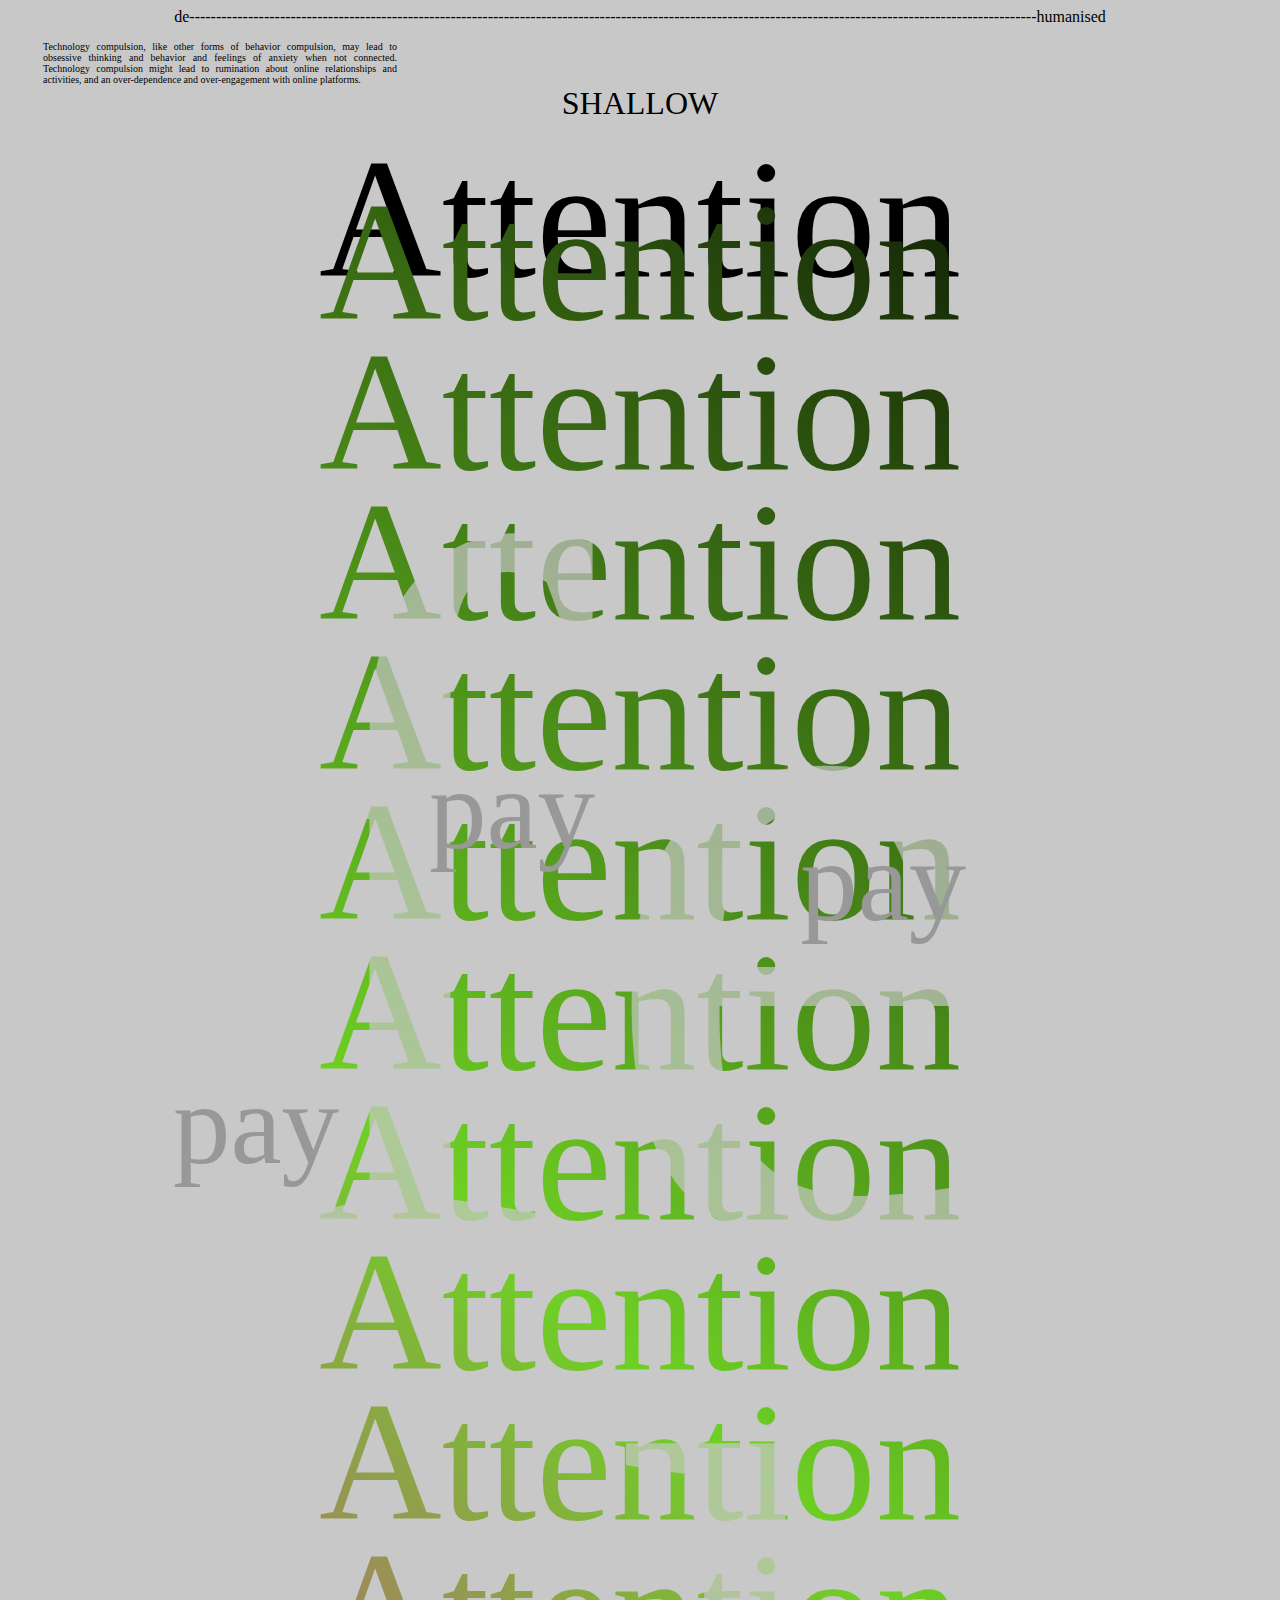
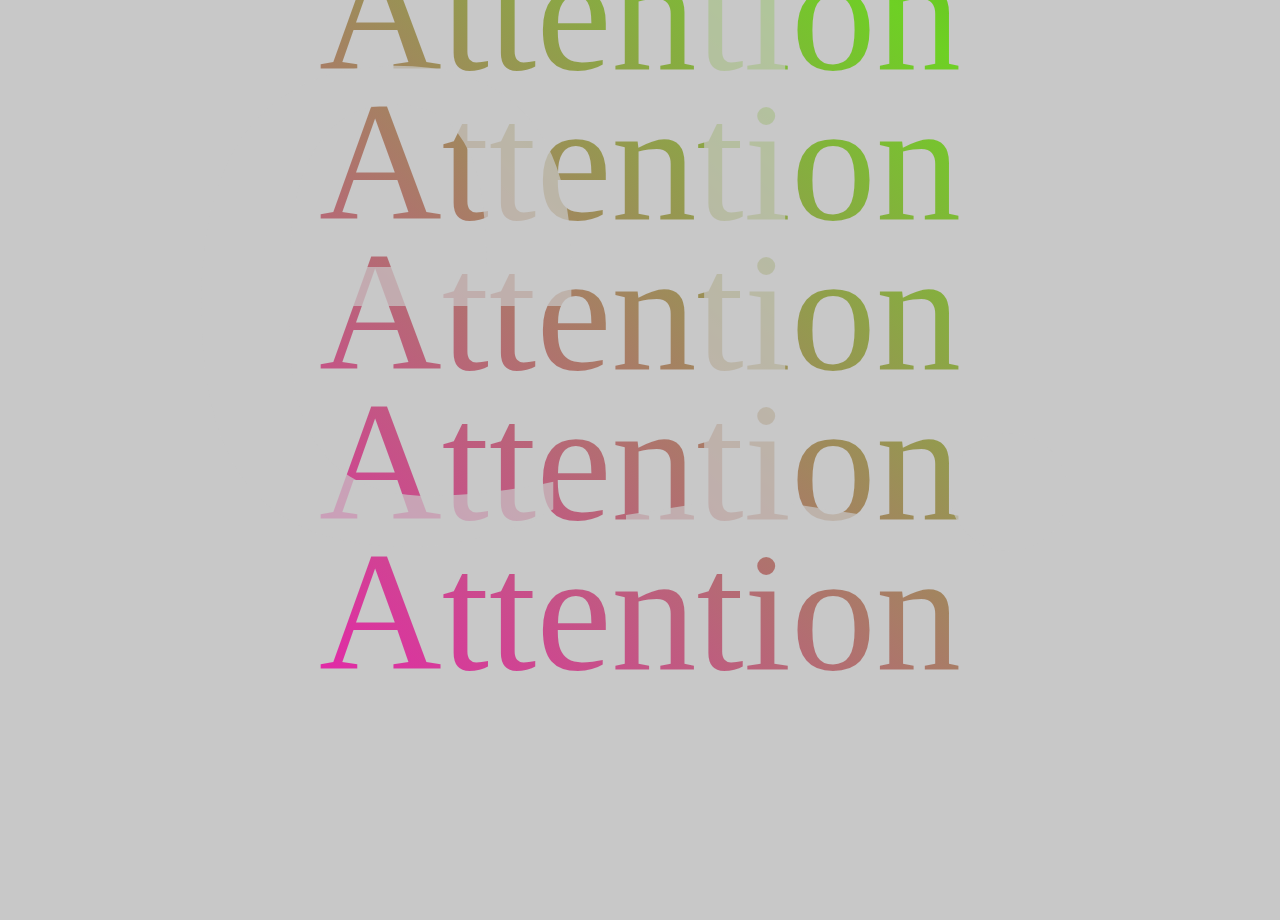
==== typo-poster/index.html @ d9b92c53 "rename index and stylesheets" ====
<html>
    <head>
        <link rel="stylesheet" href="style.css">
        <script src="shuffle.js"></script>
    </head>
    <body>
        <div class="banner"> de---------------------------------------------------------------------------------------------------------------------------------------------------------------humanised
        </div>
        <div class="p1">
            Technology compulsion, like other forms of behavior compulsion, may lead to obsessive thinking and behavior and feelings of anxiety when not connected. Technology compulsion might lead to rumination about online relationships and activities, and an over-dependence and over-engagement with online platforms.
        </div>
       
        <div class="shallow">
            SHALLOW
        </div>
        <div class="top">
            <div class="attention">
                Attention
               </div>
        </div>
<div class="main">
    <div class="headline random a">Attention
        Attention
        Attention
        Attention
        Attention
        Attention
        Attention
        Attention
        Attention
        Attention
        Attention
        Attention
        Attention
        Attention</div>
</div>

       <div class="feel">
        fe
        el.
       </div>

       <div class="pay random a">
        pay
       </div>
        
       <div class="payone random a">
        pay
       </div>

       <div class="paytwo random b">
        pay
       </div>
       
       <div class="paythree random c">
        pay
       </div>

       <div class="payfour random b">
        pay
       </div>

       <div class="payfive random a">
        pay
       </div>

       <div class="paysix random b">
        pay
       </div>



    </body>
</html>
---- typo-poster/style.css ----
@font-face {
    font-family:'widy';
    src:url('widybold.woff');
}
@font-face {
    font-family: 'pixelgothic';
    src: url('pixelgothic.woff');
}

@font-face {
    font-family: 'apparel';
    src: url('apparel.woff');
}

body {
    background-color: rgb(200, 200, 200);
}

div.banner{
    font-family:'widy';
    margin-left: auto;
    margin-right: auto;
    text-align: center;
    width: 100%;
}

div.p1{
    font-family: 'widy';
    margin-top: 15px;
    font-size: 10px;
    width: 28%;
    text-align: justify;
    margin-left: 35px;
}

div.shallow{
    font-family: 'widy';
    width: 50%;
    font-size: 32px;
    margin-left: auto;
    margin-right: auto;
    text-align: center;
}

div.top{
    display: flex;
    flex-wrap: wrap;
}

div.attention{
    font-family: 'pixelgothic';
    font-size: 170px;
    margin-left: auto;
    margin-right: auto;
    text-align: center;

}

div.main{
    display: flex;
    flex-wrap: wrap;
}

div.headline{
    margin-top: -130px;
    font-family: 'pixelgothic';
    font-size: 170px;
    margin-left: auto;
    margin-right: auto;
    text-align: center;
    line-height: 150px;
}

div.headline.a {
    background-clip:text;
    color: transparent;
    background-image: linear-gradient(43deg, #ff00c8 0%, #6ed024 46%, #000000 100%);

}

div.headline.b {
    background-clip:text;
    color: transparent;
    background-image: linear-gradient(43deg, #0022ff 0%, #ddff00 46%, #176a00 100%);

}

div.headline.c {
    background-clip:text;
    color: transparent;
    background-image: linear-gradient(43deg, #ff6a00 0%, #ddff00 46%, #e104c7 100%);

}





div.feel{
font-family:'apparel';
font-size: 1000px;
position: absolute;
top: 50%;
width: 100%;
text-align: center;
opacity:70%;
color: rgb(200, 200, 200);
line-height: 900px;
}

div.pay{
font-size: 115px;
position: absolute;
top: 75%;
right: 30%;
width: 100%;
text-align: center;
color: rgb(153, 152, 152);
line-height: 900px;
}

div.pay.a{
opacity: 100%;
}

div.pay.b{
opacity: 0%;
}

div.pay.c{
opacity: 0%;
}

div.payone{
    font-size: 115px;
    position: absolute;
    top: 40%;
    right: 10%;
    width: 100%;
    text-align: center;
    color: rgb(153, 152, 152);
    line-height: 900px;
}

div.payone.a{
    opacity: 100%;
    }
    
    div.payone.b{
    opacity: 0%;
    }
    
    div.payone.c{
    opacity: 0%;
    }


div.paytwo{
    font-size: 115px;
    position: absolute;
    top: 150%;
    right: 0%;
    left: 30%;
    width: 100%;
    text-align: center;
    color: rgb(153, 152, 152);
    line-height: 900px;

}

div.paytwo.a{
    opacity: 100%;
    }
    
    div.paytwo.b{
    opacity: 0%;
    }
    
    div.paytwo.c{
    opacity: 0%;
    }

    div.paythree{
        font-size: 115px;
        position: absolute;
        top: 1%;
        right: 0%;
        left: 35%;
        width: 100%;
        text-align: center;
        color: rgb(153, 152, 152);
        line-height: 900px;
    
    }

    div.paythree.a{
        opacity: 100%;
        }
        
        div.paythree.b{
        opacity: 0%;
        }
        
        div.paythree.c{
        opacity: 0%;
        }

        div.payfour{
            font-size: 115px;
            position: absolute;
            top: 36%;
            right: 0%;
            left: -15%;
            width: 100%;
            text-align: center;
            color: rgb(153, 152, 152);
            line-height: 900px;
        
        }
        div.payfour.a{
            opacity: 100%;
            }
            
            div.payfour.b{
            opacity: 0%;
            }
            
            div.payfour.c{
            opacity: 0%;
            }

            div.payfive{
                font-size: 115px;
                position: absolute;
                top: 48%;
                right: 0%;
                left: 19%;
                width: 100%;
                text-align: center;
                color: rgb(153, 152, 152);
                line-height: 900px;
            }

            div.payfive.a{
                opacity: 100%;
                }
                
                div.payfive.b{
                opacity: 0%;
                }
                
                div.payfive.c{
                opacity: 0%;
                }

                div.paysix{
                    font-size: 115px;
                    position: absolute;
                    top: 180%;
                    right: 0%;
                    left: -15%;
                    width: 100%;
                    text-align: center;
                    color: rgb(153, 152, 152);
                    line-height: 900px;
                }

                div.paysix.a{
                    opacity: 100%;
                    }
                    
                    div.paysix.b{
                    opacity: 0%;
                    }
                    
                    div.paysix.c{
                    opacity: 0%;
                    }
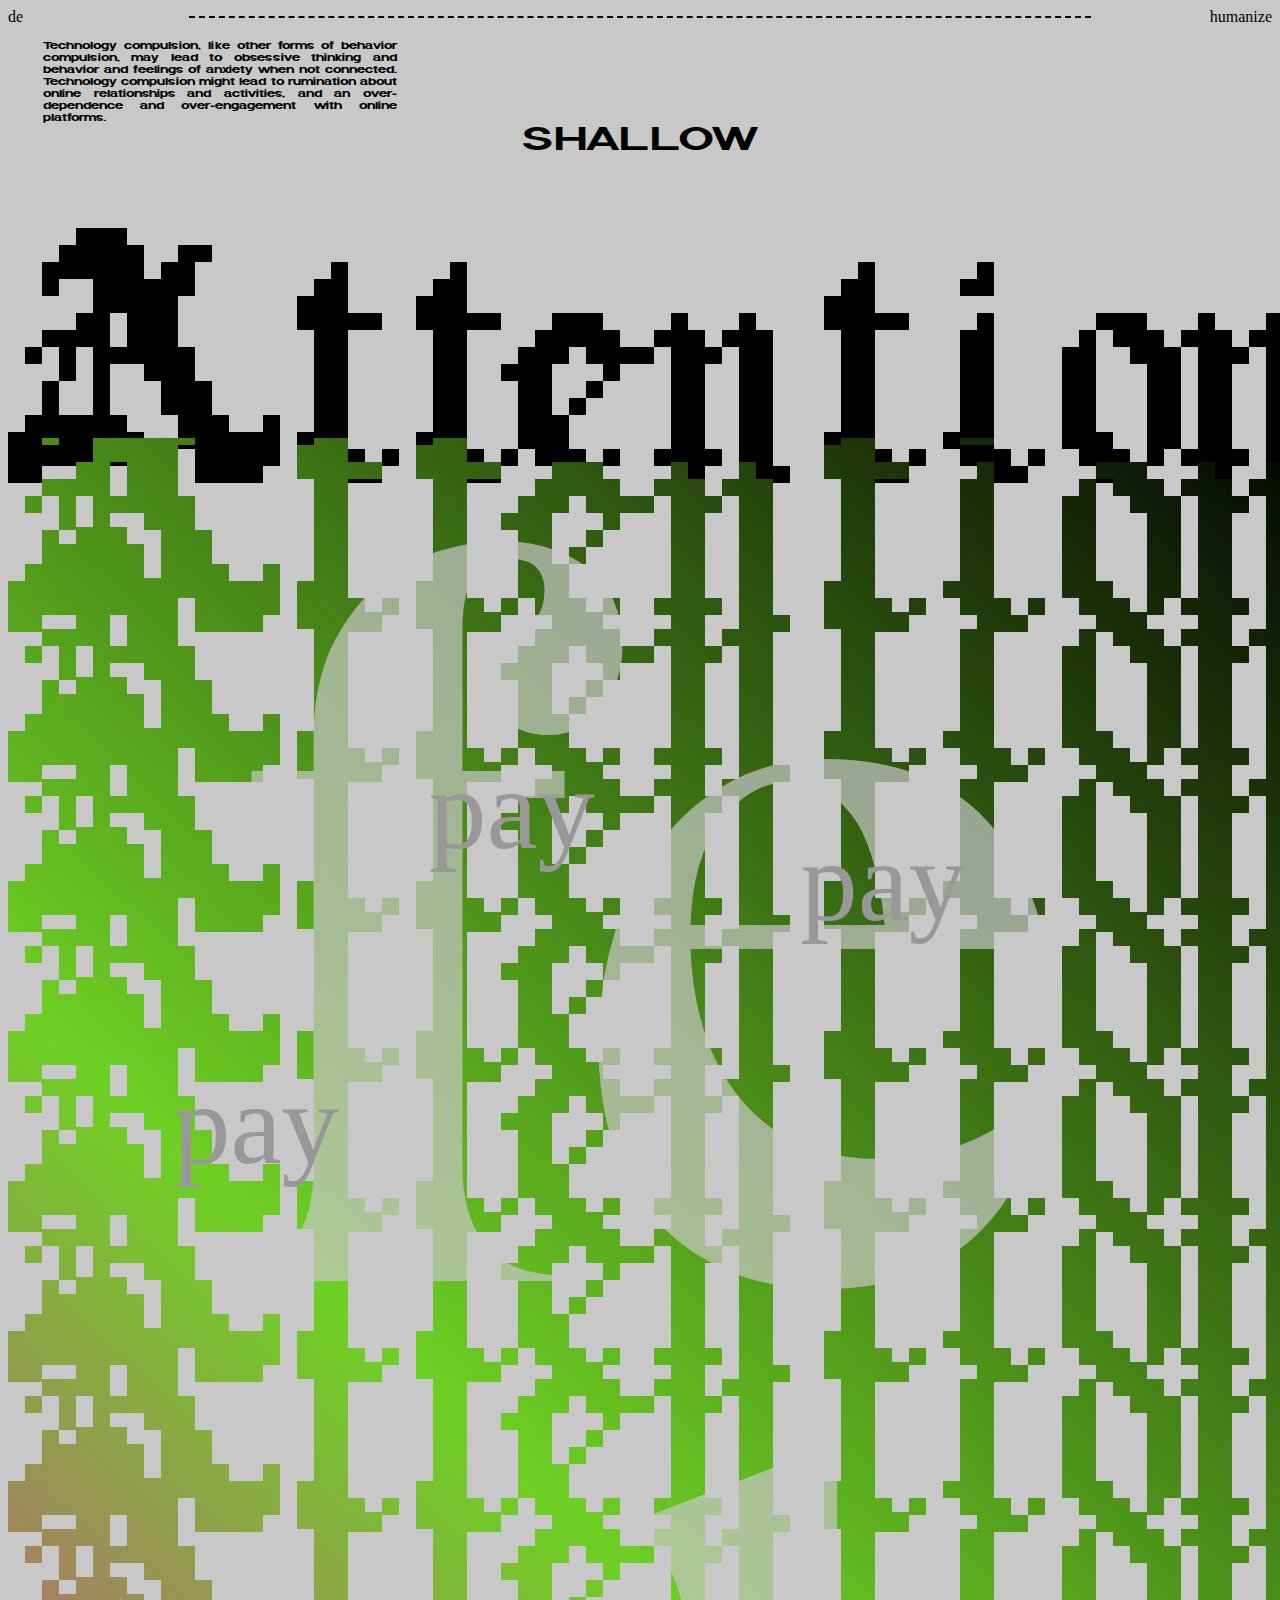
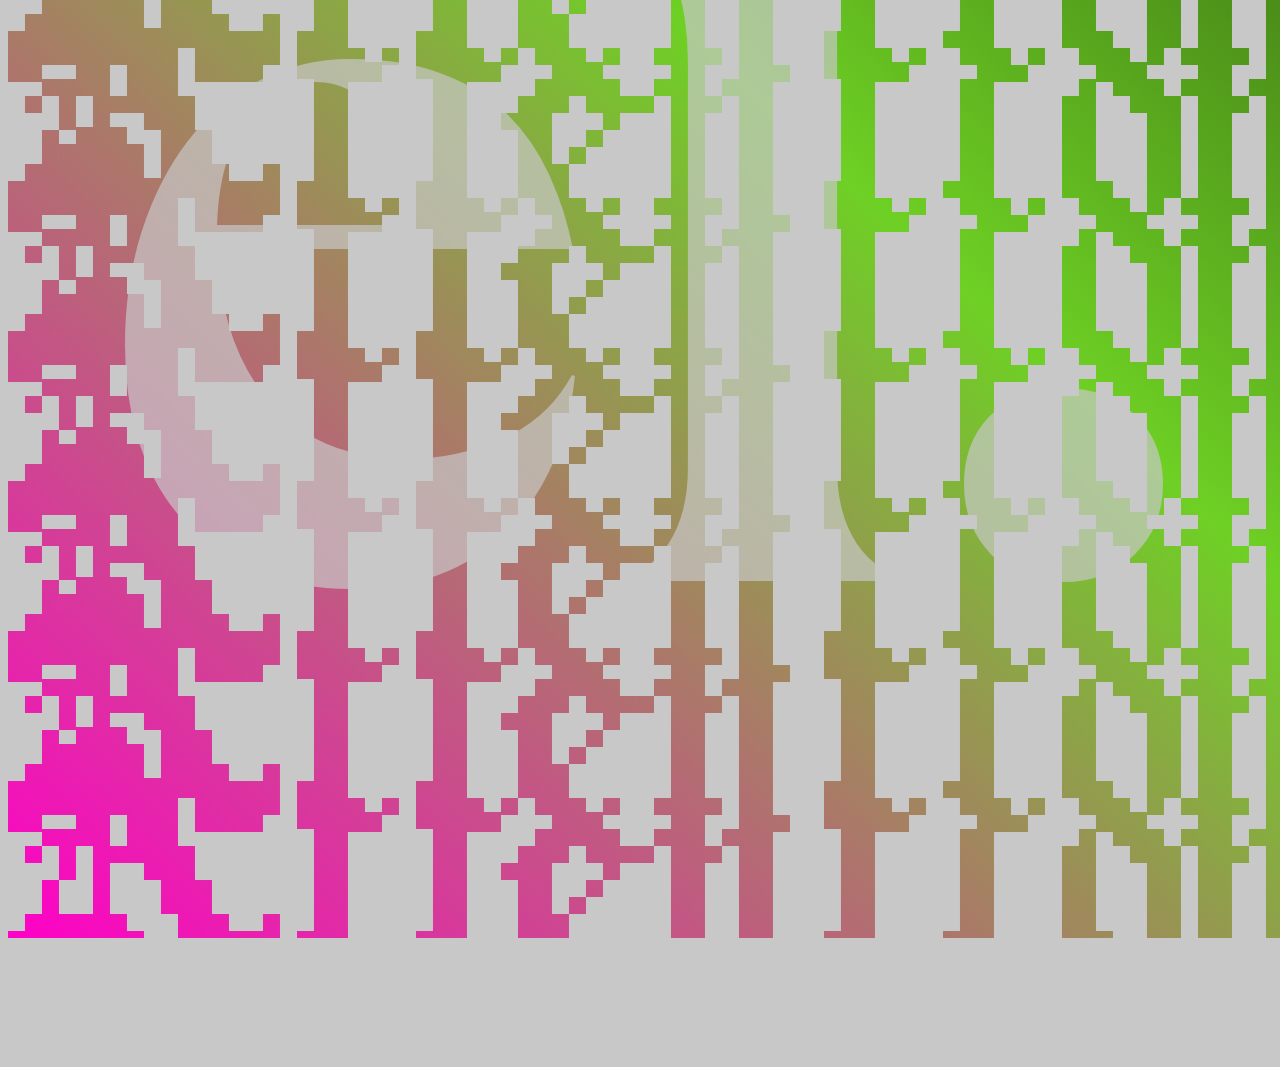
==== commit c50e6a60: "upload wild web" ====
--- a/typo-poster/index.html
+++ b/typo-poster/index.html
@@ -4,7 +4,17 @@
         <script src="shuffle.js"></script>
     </head>
     <body>
-        <div class="banner"> de---------------------------------------------------------------------------------------------------------------------------------------------------------------humanised
+
+        <div class="grid">
+            <div class="col">
+                de
+            </div>
+            <div class="dash"></div>
+            <div class="col tar">
+                humanize
+            </div>
+        </div>
+
         </div>
         <div class="p1">
             Technology compulsion, like other forms of behavior compulsion, may lead to obsessive thinking and behavior and feelings of anxiety when not connected. Technology compulsion might lead to rumination about online relationships and activities, and an over-dependence and over-engagement with online platforms.
--- a/typo-poster/style.css
+++ b/typo-poster/style.css
@@ -276,3 +276,23 @@
                     div.paysix.c{
                     opacity: 0%;
                     }
+
+
+div.grid {
+    display: flex;
+    justify-content: space-between;
+    align-items: center;
+}
+
+div.col {
+    width: 20%;
+}
+
+div.dash {
+    width: 100%;
+    border-bottom:2px dashed black;
+}
+
+div.tar {
+    text-align: right;
+}